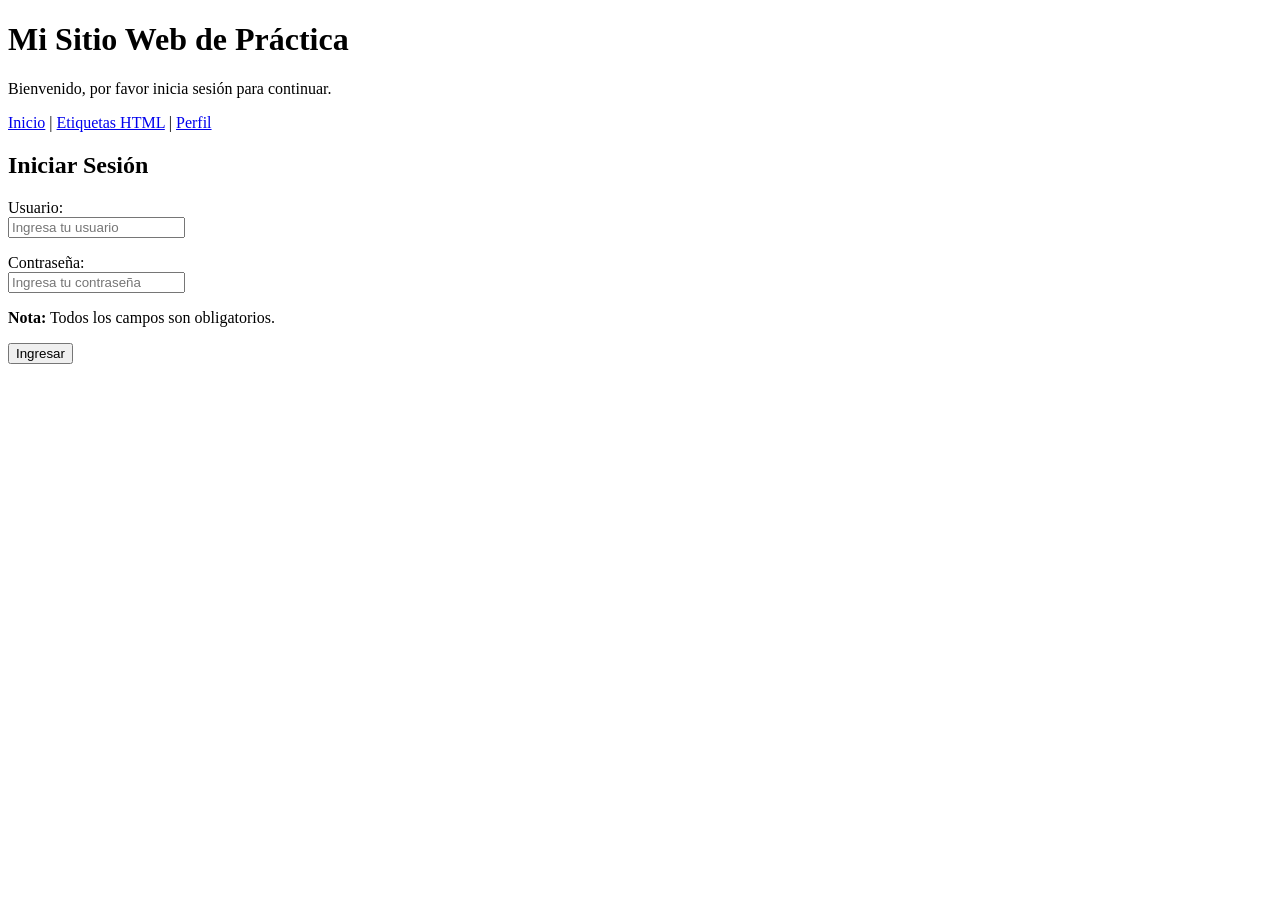
==== index.html @ 5fceeb38 "actualizacion de codigo HTML" ====
<!DOCTYPE html>
<html lang="es">
<head>
    <meta charset="UTF-8">
    <meta name="viewport" content="width=device-width, initial-scale=1.0">
    <meta name="description" content="Página de login del sitio web de práctica HTML">
    <title>Inicio de Sesión - Mi Sitio Web</title>
</head>
<body>

    <header>
        <h1>Mi Sitio Web de Práctica</h1>
        <p>Bienvenido, por favor inicia sesión para continuar.</p>
    </header>

    <nav>
        <a href="index.html">Inicio</a> |
        <a href="tags.html">Etiquetas HTML</a> |
        <a href="profile.html">Perfil</a>
    </nav>

    <div>
        <h2>Iniciar Sesión</h2>

        <form>
            <p>
                <label for="username">Usuario:</label><br />
                <input type="text" id="username" name="username" placeholder="Ingresa tu usuario">
            </p>

            <p>
                <label for="password">Contraseña:</label><br />
                <input type="password" id="password" name="password" placeholder="Ingresa tu contraseña">
            </p>

            <p>
                <strong>Nota:</strong> Todos los campos son obligatorios.
            </p>

            <button type="submit">Ingresar</button>
        </form>


    </div>


</body>
</html>
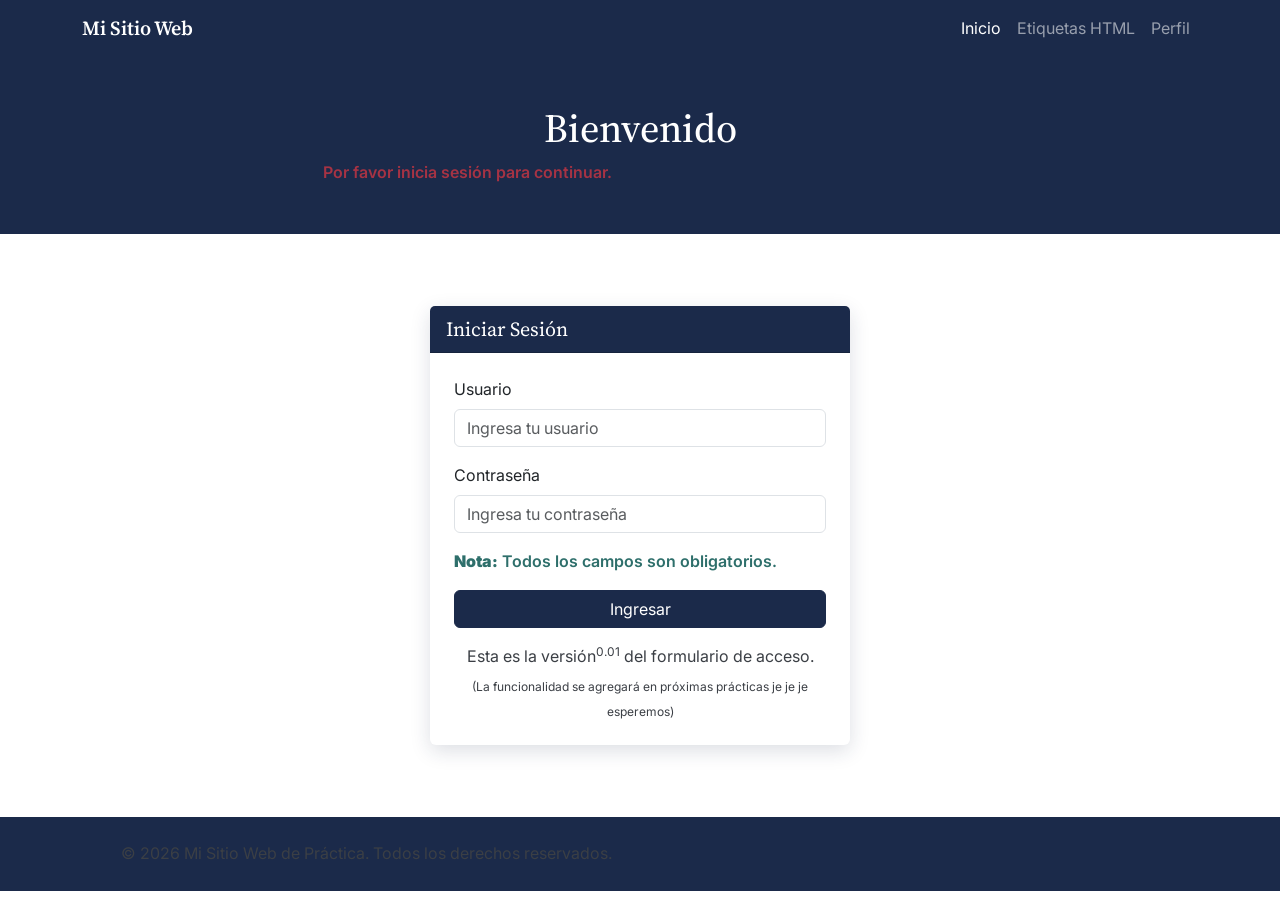
==== commit 0a05ad23: "Add files via upload" ====
--- a/index.html
+++ b/index.html
@@ -5,44 +5,81 @@
     <meta name="viewport" content="width=device-width, initial-scale=1.0">
     <meta name="description" content="Página de login del sitio web de práctica HTML">
     <title>Inicio de Sesión - Mi Sitio Web</title>
+
+    <!-- Bootstrap 5 CSS (CDN) -->
+    <link href="https://cdn.jsdelivr.net/npm/bootstrap@5.3.3/dist/css/bootstrap.min.css" rel="stylesheet">
+    <!-- Google Fonts -->
+    <link href="https://fonts.googleapis.com/css2?family=Inter:wght@400;600&family=Source+Serif+4:wght@600;700&display=swap" rel="stylesheet">
+    <!-- Estilos propios -->
+    <link rel="stylesheet" href="style.css">
 </head>
 <body>
 
-    <header>
-        <h1>Mi Sitio Web de Práctica</h1>
-        <p>Bienvenido, por favor inicia sesión para continuar.</p>
+    <!-- Navbar -->
+    <nav class="navbar navbar-expand-lg navbar-dark" style="background-color: var(--ink-navy);">
+        <div class="container">
+            <a class="navbar-brand" href="index.html">Mi Sitio Web</a>
+            <button class="navbar-toggler" type="button" data-bs-toggle="collapse" data-bs-target="#navMenu" aria-controls="navMenu" aria-expanded="false" aria-label="Abrir menú">
+                <span class="navbar-toggler-icon"></span>
+            </button>
+            <div class="collapse navbar-collapse" id="navMenu">
+                <ul class="navbar-nav ms-auto">
+                    <li class="nav-item"><a class="nav-link active" href="index.html">Inicio</a></li>
+                    <li class="nav-item"><a class="nav-link" href="tags.html">Etiquetas HTML</a></li>
+                    <li class="nav-item"><a class="nav-link" href="profile.html">Perfil</a></li>
+                </ul>
+            </div>
+        </div>
+    </nav>
+
+    <header class="page-header text-center">
+        <div class="container">
+            <h1>Bienvenido</h1>
+            <p id="intro-text" class="mb-0">Por favor inicia sesión para continuar.</p>
+        </div>
     </header>
 
-    <nav>
-        <a href="index.html">Inicio</a> |
-        <a href="tags.html">Etiquetas HTML</a> |
-        <a href="profile.html">Perfil</a>
-    </nav>
+    <main class="content-section">
+        <div class="container">
 
-    <div>
-        <h2>Iniciar Sesión</h2>
+            <div class="card login-card">
+                <div class="card-header">Iniciar Sesión</div>
+                <div class="card-body p-4">
+                    <form>
+                        <div class="mb-3">
+                            <label for="username" class="form-label">Usuario</label>
+                            <input type="text" class="form-control" id="username" name="username" placeholder="Ingresa tu usuario">
+                        </div>
 
-        <form>
-            <p>
-                <label for="username">Usuario:</label><br />
-                <input type="text" id="username" name="username" placeholder="Ingresa tu usuario">
-            </p>
+                        <div class="mb-3">
+                            <label for="password" class="form-label">Contraseña</label>
+                            <input type="password" class="form-control" id="password" name="password" placeholder="Ingresa tu contraseña">
+                        </div>
 
-            <p>
-                <label for="password">Contraseña:</label><br />
-                <input type="password" id="password" name="password" placeholder="Ingresa tu contraseña">
-            </p>
+                        <p class="highlight">
+                            <strong>Nota:</strong> Todos los campos son obligatorios.
+                        </p>
 
-            <p>
-                <strong>Nota:</strong> Todos los campos son obligatorios.
-            </p>
+                        <div class="d-grid">
+                            <button type="submit" class="btn btn-primary-custom">Ingresar</button>
+                        </div>
+                    </form>
 
-            <button type="submit">Ingresar</button>
-        </form>
+                    <p class="mt-3 mb-0 text-center">
+                        Esta es la versión<sup>0.01</sup> del formulario de acceso.<br />
+                        <sub>(La funcionalidad se agregará en próximas prácticas je je je esperemos)</sub>
+                    </p>
+                </div>
+            </div>
 
+        </div>
+    </main>
 
-    </div>
+    <footer>
+        <p class="mb-0">&copy; 2026 Mi Sitio Web de Práctica. Todos los derechos reservados.</p>
+    </footer>
 
-
+    <!-- Bootstrap JS Bundle (CDN) -->
+    <script src="https://cdn.jsdelivr.net/npm/bootstrap@5.3.3/dist/js/bootstrap.bundle.min.js"></script>
 </body>
-</html>+</html>
--- a/style.css
+++ b/style.css
@@ -0,0 +1,123 @@
+
+:root {
+    --ink-navy: #1B2A4A;
+    --paper: #FFFFFF;
+    --fog: #F4F6F8;
+    --slate: #3B3F45;
+    --teal: #2E6F6B;
+    --crimson: #A63344;
+}
+
+
+body {
+    font-family: 'Inter', system-ui, -apple-system, sans-serif;
+    color: var(--slate);
+    background-color: var(--paper);
+}
+
+h1, h2, h3, h4 {
+    font-family: 'Source Serif 4', Georgia, serif;
+    color: var(--ink-navy);
+}
+
+p {
+    color: var(--slate);
+    line-height: 1.6;
+    max-width: 70ch;
+}
+
+a {
+    color: var(--teal);
+}
+
+a:hover {
+    color: var(--ink-navy);
+}
+
+
+#intro-text {
+    color: var(--crimson);
+    font-weight: 600;
+}
+
+.highlight {
+    color: var(--teal);
+    font-weight: 600;
+}
+
+
+.navbar-brand {
+    font-family: 'Source Serif 4', Georgia, serif;
+    font-weight: 600;
+}
+
+.page-header {
+    background-color: var(--ink-navy);
+    color: var(--paper);
+    padding: 3rem 1rem;
+}
+
+.page-header h1 {
+    color: var(--paper);
+}
+
+.content-section {
+    padding: 2.5rem 1rem;
+}
+
+.content-section.alt-bg {
+    background-color: var(--fog);
+}
+
+footer {
+    background-color: var(--ink-navy);
+    color: var(--paper);
+    padding: 1.5rem 1rem;
+    text-align: center;
+}
+
+footer a {
+    color: var(--fog);
+}
+
+img {
+    border-radius: 50%;
+    width: 180px;
+    height: 180px;
+    object-fit: cover;
+    display: block;
+    margin: 0 auto 1rem auto;
+    border: 4px solid var(--fog);
+}
+
+img.img-small {
+    width: 110px;
+    height: 110px;
+}
+
+
+.login-card {
+    max-width: 420px;
+    margin: 2rem auto;
+    border: none;
+    box-shadow: 0 6px 20px rgba(27, 42, 74, 0.15);
+}
+
+.login-card .card-header {
+    background-color: var(--ink-navy);
+    color: var(--paper);
+    font-family: 'Source Serif 4', Georgia, serif;
+    font-size: 1.25rem;
+}
+
+.btn-primary-custom {
+    background-color: var(--ink-navy);
+    border-color: var(--ink-navy);
+    color: var(--paper);
+}
+
+.btn-primary-custom:hover {
+    background-color: var(--teal);
+    border-color: var(--teal);
+    color: var(--paper);
+}
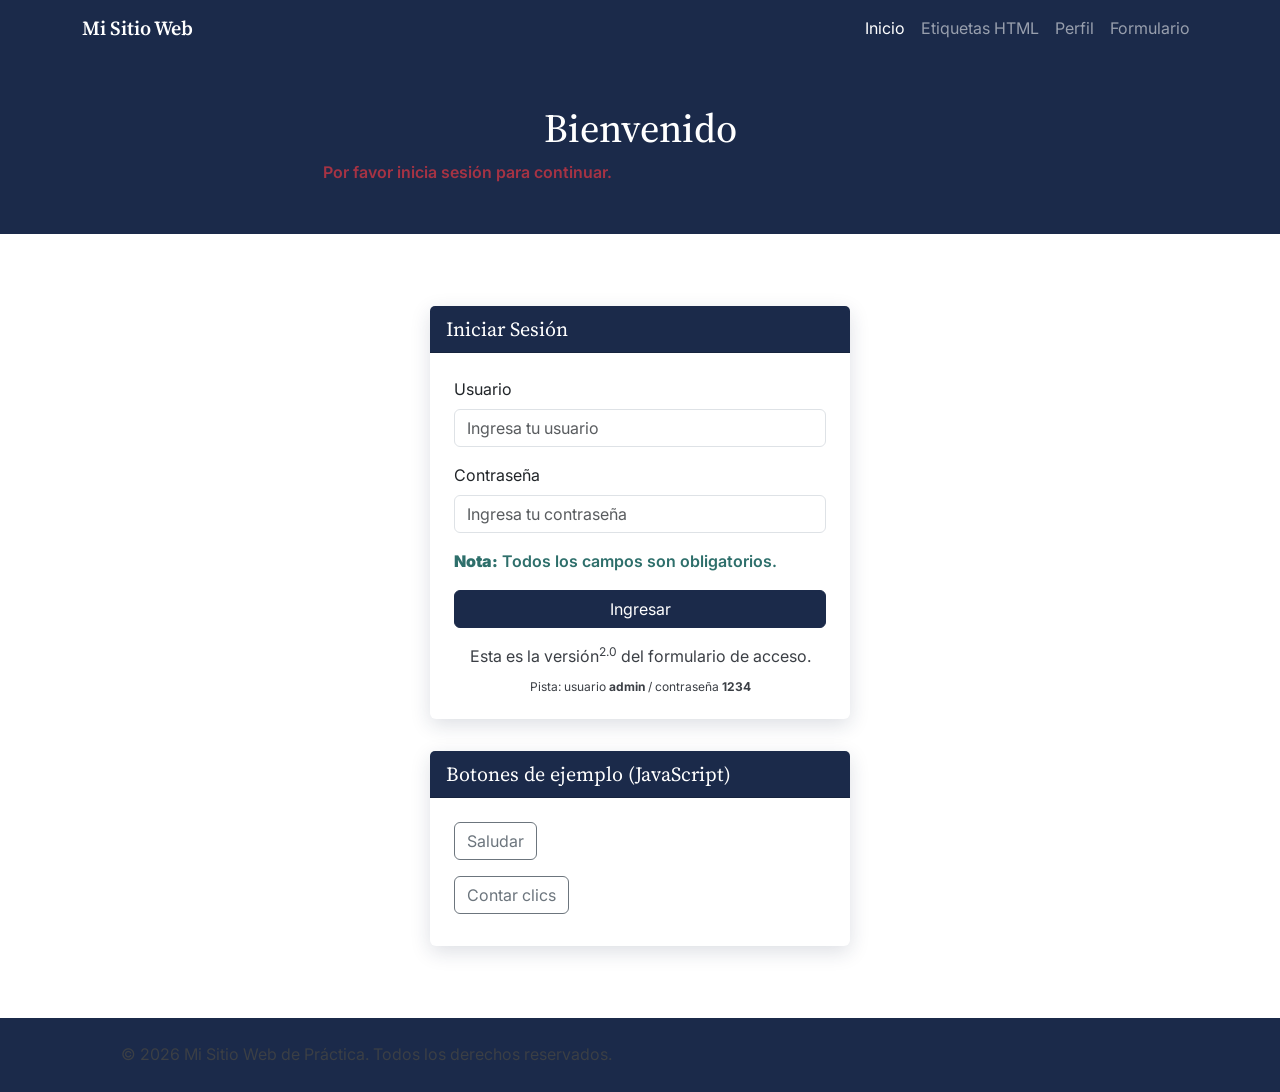
==== commit 66618a42: "Add files via upload" ====
--- a/index.html
+++ b/index.html
@@ -27,6 +27,7 @@
                     <li class="nav-item"><a class="nav-link active" href="index.html">Inicio</a></li>
                     <li class="nav-item"><a class="nav-link" href="tags.html">Etiquetas HTML</a></li>
                     <li class="nav-item"><a class="nav-link" href="profile.html">Perfil</a></li>
+                    <li class="nav-item"><a class="nav-link" href="form.html">Formulario</a></li>
                 </ul>
             </div>
         </div>
@@ -45,7 +46,7 @@
             <div class="card login-card">
                 <div class="card-header">Iniciar Sesión</div>
                 <div class="card-body p-4">
-                    <form>
+                    <form id="login-form" novalidate>
                         <div class="mb-3">
                             <label for="username" class="form-label">Usuario</label>
                             <input type="text" class="form-control" id="username" name="username" placeholder="Ingresa tu usuario">
@@ -60,15 +61,31 @@
                             <strong>Nota:</strong> Todos los campos son obligatorios.
                         </p>
 
+                        <div id="login-mensaje" class="alert d-none" role="alert"></div>
+
                         <div class="d-grid">
                             <button type="submit" class="btn btn-primary-custom">Ingresar</button>
                         </div>
                     </form>
 
                     <p class="mt-3 mb-0 text-center">
-                        Esta es la versión<sup>0.01</sup> del formulario de acceso.<br />
-                        <sub>(La funcionalidad se agregará en próximas prácticas je je je esperemos)</sub>
+                        Esta es la versión<sup>2.0</sup> del formulario de acceso.<br />
+                        <sub>Pista: usuario <strong>admin</strong> / contraseña <strong>1234</strong></sub>
                     </p>
+                </div>
+            </div>
+
+            <div class="card login-card mt-4">
+                <div class="card-header">Botones de ejemplo (JavaScript)</div>
+                <div class="card-body p-4">
+                    <div class="mb-3">
+                        <button id="btn-saludo" class="btn btn-outline-secondary">Saludar</button>
+                        <p id="salida-saludo" class="mt-2 mb-0"></p>
+                    </div>
+                    <div>
+                        <button id="btn-contador" class="btn btn-outline-secondary">Contar clics</button>
+                        <p id="salida-contador" class="mt-2 mb-0"></p>
+                    </div>
                 </div>
             </div>
 
@@ -81,5 +98,7 @@
 
     <!-- Bootstrap JS Bundle (CDN) -->
     <script src="https://cdn.jsdelivr.net/npm/bootstrap@5.3.3/dist/js/bootstrap.bundle.min.js"></script>
+    <!-- Script propio -->
+    <script src="script.js"></script>
 </body>
 </html>
--- a/style.css
+++ b/style.css
@@ -1,3 +1,15 @@
+/* =========================================================
+   style.css — Estilos principales del sitio
+   Paleta:
+     --ink-navy   #1B2A4A  (estructura: navbar, encabezados)
+     --paper      #FFFFFF  (fondo principal)
+     --fog        #F4F6F8  (fondo alterno de secciones)
+     --slate      #3B3F45  (texto de párrafo por defecto)
+     --teal       #2E6F6B  (párrafos con clase .highlight)
+     --crimson    #A63344  (párrafo único con id)
+   Tipografía: "Source Serif 4" para encabezados,
+               "Inter" para texto de cuerpo.
+   ========================================================= */
 
 :root {
     --ink-navy: #1B2A4A;
@@ -8,6 +20,7 @@
     --crimson: #A63344;
 }
 
+/* ---------- Base ---------- */
 
 body {
     font-family: 'Inter', system-ui, -apple-system, sans-serif;
@@ -20,6 +33,8 @@
     color: var(--ink-navy);
 }
 
+/* Regla general: todos los párrafos que no tengan
+   una clase o id particular usan este color de texto */
 p {
     color: var(--slate);
     line-height: 1.6;
@@ -34,17 +49,24 @@
     color: var(--ink-navy);
 }
 
-
+/* ---------- Selector por ID ---------- */
+/* Un párrafo específico de cada página (el mensaje
+   de introducción) tiene un color distinto al resto */
 #intro-text {
     color: var(--crimson);
     font-weight: 600;
 }
 
+/* ---------- Selector por clase ---------- */
+/* Algunos párrafos puntuales usan esta clase para
+   destacarse con un segundo color, distinto al general
+   y al del id */
 .highlight {
     color: var(--teal);
     font-weight: 600;
 }
 
+/* ---------- Estructura compartida ---------- */
 
 .navbar-brand {
     font-family: 'Source Serif 4', Georgia, serif;
@@ -80,6 +102,9 @@
     color: var(--fog);
 }
 
+/* ---------- Imágenes circulares ---------- */
+/* Todas las imágenes del sitio se muestran de forma
+   circular, con tamaño consistente */
 img {
     border-radius: 50%;
     width: 180px;
@@ -90,11 +115,13 @@
     border: 4px solid var(--fog);
 }
 
+/* Imagen más pequeña usada dentro de tarjetas */
 img.img-small {
     width: 110px;
     height: 110px;
 }
 
+/* ---------- Login ---------- */
 
 .login-card {
     max-width: 420px;
